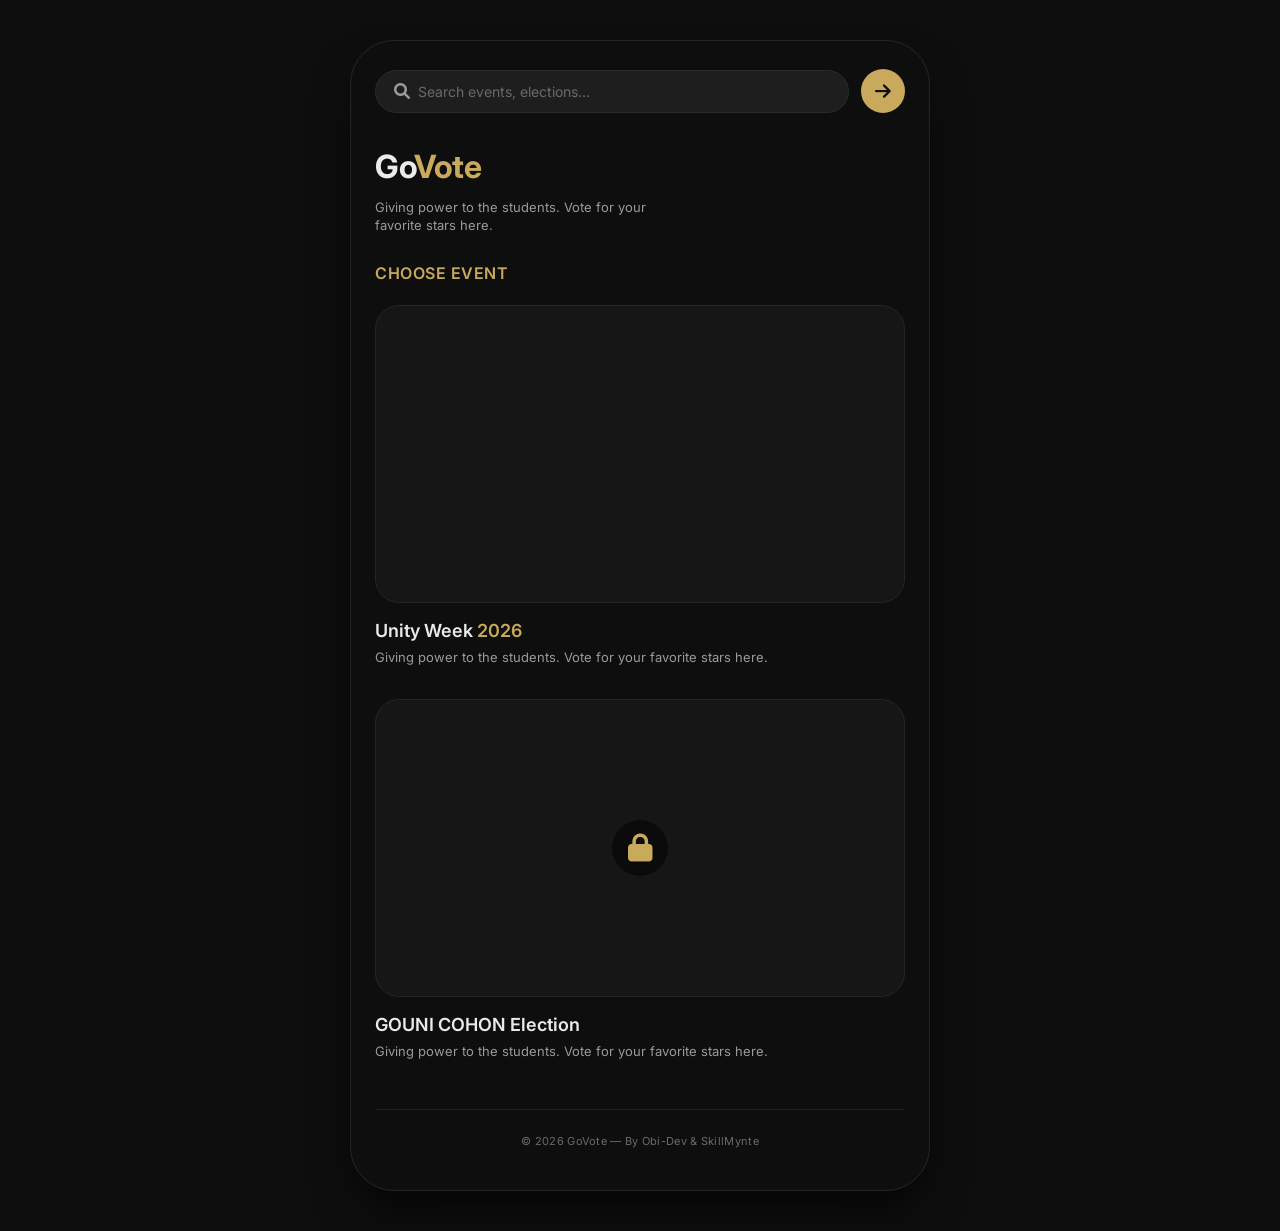
==== index.html @ 0189547b "Add files via upload" ====
<!DOCTYPE html>
<html lang="en">
<head>
  <meta charset="UTF-8">
  <meta name="viewport" content="width=device-width, initial-scale=1.0, viewport-fit=cover, user-scalable=yes">
  <title>GoVote — Student Voting</title>
  <!-- Google Fonts: Inter (premium, minimal) -->
   <link rel="stylesheet" href="index.css">
  <link href="https://fonts.googleapis.com/css2?family=Inter:opsz,wght@14..32,300;14..32,400;14..32,500;14..32,600;14..32,700&display=swap" rel="stylesheet">
  <!-- Font Awesome 6 for lock icon & search icons -->
  <link rel="stylesheet" href="https://cdnjs.cloudflare.com/ajax/libs/font-awesome/6.0.0-beta3/css/all.min.css">
</head>
<body>
<div class="app-wrapper">
  <div class="container">
    <!-- 1. TOP SECTION: search bar + search icon button -->
    <div class="search-section">
      <div class="search-bar">
        <i class="fas fa-search"></i>
        <input type="text" placeholder="Search events, elections..." aria-label="Search">
      </div>
      <button class="search-icon-btn" id="searchButton" aria-label="search">
        <i class="fas fa-arrow-right"></i>
      </button>
    </div>

    <!-- 2. BRANDING: GoVote (Go white, Vote gold) + subtitle -->
    <div class="branding">
      <div class="logo">
        <span class="logo-white">Go</span><span class="logo-gold">Vote</span>
      </div>
      <div class="subtitle">
        Giving power to the students. Vote for your favorite stars here.
      </div>
    </div>

    <!-- 3. SECTION LABEL: CHOOSE EVENT -->
    <div class="section-label">CHOOSE EVENT</div>

    <!-- 4. EVENT BLOCKS (exact pattern: image card + text below, no text inside card) -->
    <div class="events-list">
      
      <!-- ACTIVE EVENT: Unity Week 2026 -->
      <a href="unity week.html" style="text-decoration: none;"><div class="event-unit active-event-unit" data-event-type="active" data-event-name="Unity Week 2026">
        <!-- Image card separate block: rounded corners, dark bg, EMPTY placeholder (no lock) -->
        <div class="image-card">
          <div class="placeholder-empty">
            <!-- completely empty for active event, no lock icon, just an empty rectangular image placeholder -->
          </div>
        </div>
        <!-- TEXT BELOW CARD (NOT inside the image card) -->
        <div class="event-text">
          <div class="event-title">
            Unity Week <span class="gold-year">2026</span>
          </div>
          <div class="event-description">
            Giving power to the students. Vote for your favorite stars here.
          </div>
        </div>
      </div></a>

      <!-- LOCKED EVENT: GOUNI COHON Election (with lock icon CENTER of image card) -->
      <div class="event-unit locked-event-unit" data-event-type="locked" data-event-name="GOUNI COHON Election">
        <!-- Image card separate block: rounded corners, dark bg, with lock icon in the CENTER -->
        <div class="image-card">
          <div class="placeholder-empty">
            <div class="lock-center">
              <i class="fas fa-lock"></i>
            </div>
          </div>
        </div>
        <!-- TEXT BELOW CARD -->
        <div class="event-text">
          <div class="event-title">
            GOUNI COHON Election
          </div>
          <div class="event-description">
            Giving power to the students. Vote for your favorite stars here.
          </div>
        </div>
      </div>
    </div>

    <!-- FOOTER (copyright) -->
    <div class="footer">
      © 2026 GoVote — By Obi-Dev & SkillMynte
    </div>
  </div>
</div>

<script>
  // JavaScript: 
  // - Click active card → console.log("Open event")
  // - Click locked card → alert("This event is not available yet")
  // - Keep simple, no redesign, no extra DOM manipulation that alters structure.
  
  document.addEventListener('DOMContentLoaded', function() {
    // Get both event units using data attributes or classes
    const activeEventUnit = document.querySelector('.event-unit.active-event-unit');
    const lockedEventUnit = document.querySelector('.event-unit.locked-event-unit');
    
    // Active event: click -> console.log("Open event")
    if (activeEventUnit) {
      activeEventUnit.addEventListener('click', function(e) {
        // prevents any weird bubbling but does not affect layout
        e.stopPropagation();
        console.log("Open event");
        // optional additional debug (just to match requirement exactly, still premium)
        // but we don't change anything.
      });
    }
    
    // Locked event: click -> alert("This event is not available yet")
    if (lockedEventUnit) {
      lockedEventUnit.addEventListener('click', function(e) {
        e.stopPropagation();
        alert("This event is not available yet");
      });
    }
    
    // Optional (bonus extra but does not break any rule): search button console log demo
    const searchBtn = document.getElementById('searchButton');
    const searchField = document.querySelector('.search-bar input');
    if (searchBtn) {
      searchBtn.addEventListener('click', function() {
        const query = searchField ? searchField.value.trim() : '';
        if (query === "") {
          console.log("Search clicked (empty field)");
        } else {
          console.log(`Search query: "${query}"`);
        }
      });
    }
    // Enter key on search field logs to console (non-intrusive)
    if (searchField) {
      searchField.addEventListener('keypress', function(e) {
        if (e.key === 'Enter') {
          e.preventDefault();
          const query = searchField.value.trim();
          console.log(query ? `Search via enter: "${query}"` : "Empty search via enter");
        }
      });
    }
    
    // Extra structural verification note: all image cards remain empty placeholders, no text inside.
    // Lock icon exactly centered inside locked image card.
    console.log("GoVote UI loaded — layout matches exact screenshot rules: separate image cards, text below, locked icon centered.");
  });
</script>
</body>
</html>
---- index.css ----
* {
      margin: 0;
      padding: 0;
      box-sizing: border-box;
    }

    body {
      background-color: #0E0E0E;
      font-family: 'Inter', sans-serif;
      font-weight: 400;
      color: #EAEAEA;
      line-height: 1.4;
    }

    /* mobile-first: full width, vertical scrollable */
    .app-wrapper {
      width: 100%;
      background-color: #0E0E0E;
      min-height: 100vh;
      display: flex;
      flex-direction: column;
    }

    .container {
      max-width: 100%;
      margin: 0 auto;
      padding: 20px 20px 40px 20px;
      width: 100%;
    }

    /* --- TOP SECTION: search bar + icon button --- */
    .search-section {
      display: flex;
      align-items: center;
      gap: 12px;
      margin-bottom: 32px;
      width: 100%;
    }

    .search-bar {
      flex: 1;
      background-color: #1E1E1E;
      border-radius: 60px;
      padding: 12px 18px;
      display: flex;
      align-items: center;
      gap: 8px;
      border: 1px solid #2A2A2A;
    }

    .search-bar i {
      color: #9A9A9A;
      font-size: 16px;
    }

    .search-bar input {
      background: transparent;
      border: none;
      outline: none;
      font-family: 'Inter', sans-serif;
      font-size: 14px;
      font-weight: 400;
      color: #EAEAEA;
      width: 100%;
    }

    .search-bar input::placeholder {
      color: #6A6A6A;
    }

    .search-icon-btn {
      background-color: #C9A95C;
      border: none;
      border-radius: 40px;
      width: 44px;
      height: 44px;
      display: flex;
      align-items: center;
      justify-content: center;
      cursor: pointer;
      transition: 0.2s;
      color: #0E0E0E;
    }

    .search-icon-btn i {
      font-size: 18px;
      color: #0E0E0E;
    }

    .search-icon-btn:hover {
      background-color: #B8984A;
      transform: scale(0.96);
    }

    /* --- BRANDING --- */
    .branding {
      margin-bottom: 28px;
    }

    .logo {
      font-size: 32px;
      font-weight: 700;
      letter-spacing: -0.5px;
      margin-bottom: 8px;
    }

    .logo-white {
      color: #EAEAEA;
    }

    .logo-gold {
      color: #C9A95C;
    }

    .subtitle {
      font-size: 13px;
      color: #9A9A9A;
      font-weight: 400;
      line-height: 1.4;
      max-width: 280px;
    }

    /* --- SECTION LABEL: CHOOSE EVENT --- */
    .section-label {
      margin: 24px 0 20px 0;
      font-size: 16px;
      font-weight: 600;
      letter-spacing: 0.5px;
      color: #C9A95C;
    }

    /* --- EVENT BLOCKS (vertical stack) --- */
    .events-list {
      display: flex;
      flex-direction: column;
      gap: 32px;
      margin-bottom: 48px;
    }

    /* Each event unit: image card (separate block) + text block below */
    .event-unit {
      display: flex;
      flex-direction: column;
      width: 100%;
    }

    /* IMAGE CARD (large rectangular, rounded corners, dark background #161616) */
    .image-card {
      background-color: #161616;
      border-radius: 24px;
      width: 100%;
      aspect-ratio: 16 / 9; /* rectangular shape like a typical event placeholder */
      display: flex;
      align-items: center;
      justify-content: center;
      position: relative;
      border: 1px solid #252525;
      margin-bottom: 16px;  /* spacing between card and text below */
    }

    /* Empty placeholder — no content except lock icon if locked */
    .image-card .placeholder-empty {
      width: 100%;
      height: 100%;
      display: flex;
      align-items: center;
      justify-content: center;
    }

    /* Lock icon styling for locked event: centered exactly */
    .lock-center {
      font-size: 32px;
      color: #9A9A9A;
      background: rgba(0,0,0,0.5);
      width: 56px;
      height: 56px;
      display: flex;
      align-items: center;
      justify-content: center;
      border-radius: 50%;
      backdrop-filter: blur(2px);
    }

    .lock-center i {
      font-size: 28px;
      color: #C9A95C;
      text-shadow: 0 0 2px rgba(0,0,0,0.5);
    }

    /* For active card: image card has no lock (just empty placeholder) */
    .active-card .image-card .lock-center {
      display: none;
    }

    /* TEXT BELOW CARD (NOT INSIDE) */
    .event-text {
      display: flex;
      flex-direction: column;
      gap: 6px;
    }

    .event-title {
      font-size: 18px;
      font-weight: 600;
      color: #EAEAEA;
      line-height: 1.3;
    }

    .event-title .gold-year {
      color: #C9A95C;
    }

    .event-description {
      font-size: 13px;
      color: #9A9A9A;
      line-height: 1.45;
      max-width: 90%;
    }


    /* --- Style the link around the active event card --- */
.event-unit.active-event-unit a {
  display: block;           /* makes the whole card area clickable */
  text-decoration: none;   /* removes default underline */
  color: inherit;          /* inherits text color from parent */
}

/* Optional: keep the same hover transform & shadow on the image card */
.event-unit.active-event-unit a .image-card {
  transition: transform 0.15s ease, box-shadow 0.2s;
}

.event-unit.active-event-unit a:hover .image-card {
  transform: translateY(-2px);
  box-shadow: 0 12px 20px -8px rgba(0,0,0,0.4);
}

/* Ensure the link doesn't break the existing spacing */
.event-unit.active-event-unit a {
  width: 100%;
}
    /* optional: differentiate active vs locked in text (just subtle if needed, but keep same style) */
    /* footer */
    .footer {
      margin-top: 20px;
      text-align: center;
      font-size: 11px;
      color: #6A6A6A;
      border-top: 1px solid #202020;
      padding-top: 24px;
      letter-spacing: 0.3px;
    }

    /* ========== DESKTOP VIEW: CENTER LAYOUT (max-width: 560px) ========== */
    @media (min-width: 768px) {
      body {
        display: flex;
        align-items: center;
        justify-content: center;
        min-height: 100vh;
        background-color: #0a0a0a;
      }
      .app-wrapper {
        width: 100%;
        align-items: center;
      }
      .container {
        max-width: 560px;
        width: 100%;
        background-color: #0E0E0E;
        border-radius: 44px;
        box-shadow: 0 25px 50px -12px rgba(0, 0, 0, 0.8);
        margin: 40px 20px;
        padding: 28px 24px 40px 24px;
        border: 1px solid #262626;
      }
      /* maintain exact same card proportions */
      .image-card {
        aspect-ratio: 16 / 9;
      }
      .event-description {
        max-width: 100%;
      }
    }

    @media (min-width: 1024px) {
      .container {
        max-width: 580px;
      }
    }

    /* interactive cursor for clickable cards */
    .event-unit.active-event-unit {
      cursor: pointer;
    }
    .event-unit.locked-event-unit {
      cursor: pointer;
    }

    /* no redesign, just add pointer for better UX, preserving exact structure */
    .event-unit.active-event-unit .image-card,
    .event-unit.locked-event-unit .image-card {
      transition: transform 0.15s ease, box-shadow 0.2s;
    }
    .event-unit.active-event-unit:hover .image-card,
    .event-unit.locked-event-unit:hover .image-card {
      transform: translateY(-2px);
      box-shadow: 0 12px 20px -8px rgba(0,0,0,0.4);
    }
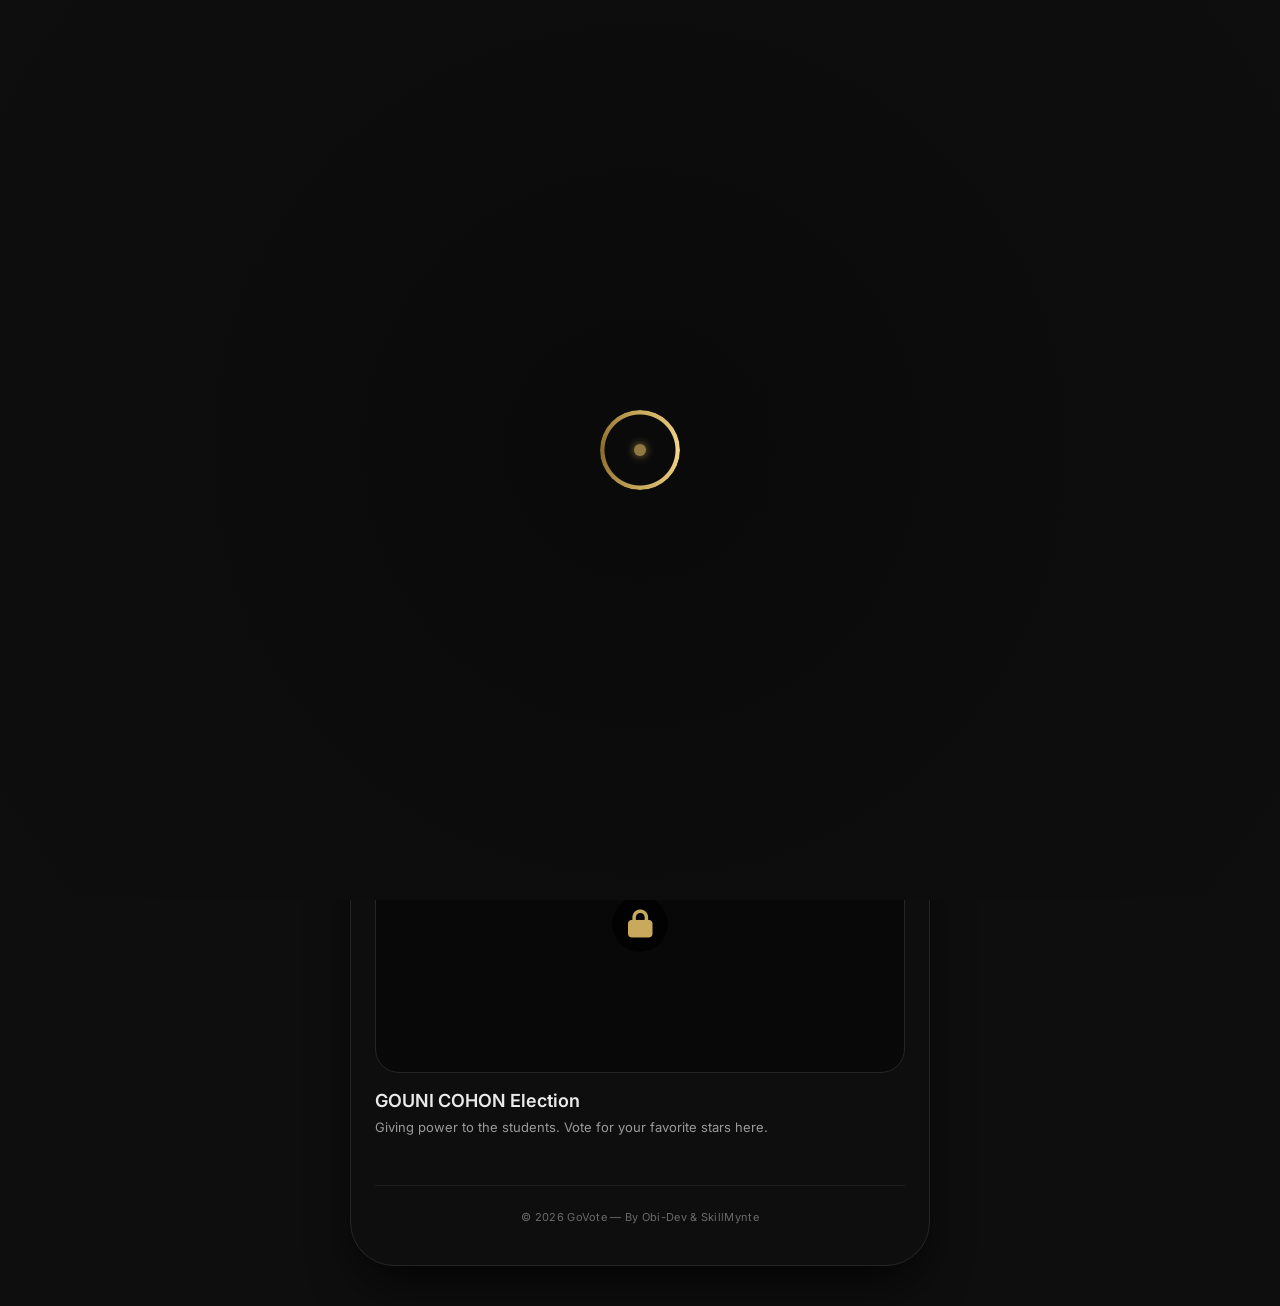
==== commit 1d061617: "style: improved UI and responsiveness" ====
--- a/index.html
+++ b/index.html
@@ -4,13 +4,22 @@
   <meta charset="UTF-8">
   <meta name="viewport" content="width=device-width, initial-scale=1.0, viewport-fit=cover, user-scalable=yes">
   <title>GoVote — Student Voting</title>
+  <link rel="stylesheet" href="index.css">
   <!-- Google Fonts: Inter (premium, minimal) -->
-   <link rel="stylesheet" href="index.css">
   <link href="https://fonts.googleapis.com/css2?family=Inter:opsz,wght@14..32,300;14..32,400;14..32,500;14..32,600;14..32,700&display=swap" rel="stylesheet">
   <!-- Font Awesome 6 for lock icon & search icons -->
   <link rel="stylesheet" href="https://cdnjs.cloudflare.com/ajax/libs/font-awesome/6.0.0-beta3/css/all.min.css">
 </head>
 <body>
+
+<!-- ========== PREMIUM ROUND PRELOADER (3 seconds, only rotation) ========== -->
+<div class="preloader" id="preloader">
+  <div class="premium-spinner">
+    <div class="spinner-ring"></div>
+    <div class="spinner-core"></div>
+  </div>
+</div>
+
 <div class="app-wrapper">
   <div class="container">
     <!-- 1. TOP SECTION: search bar + search icon button -->
@@ -37,39 +46,36 @@
     <!-- 3. SECTION LABEL: CHOOSE EVENT -->
     <div class="section-label">CHOOSE EVENT</div>
 
-    <!-- 4. EVENT BLOCKS (exact pattern: image card + text below, no text inside card) -->
+    <!-- 4. EVENT BLOCKS (image card + text below) -->
     <div class="events-list">
       
       <!-- ACTIVE EVENT: Unity Week 2026 -->
-      <a href="unity week.html" style="text-decoration: none;"><div class="event-unit active-event-unit" data-event-type="active" data-event-name="Unity Week 2026">
-        <!-- Image card separate block: rounded corners, dark bg, EMPTY placeholder (no lock) -->
-        <div class="image-card">
-          <div class="placeholder-empty">
-            <!-- completely empty for active event, no lock icon, just an empty rectangular image placeholder -->
+      <a href="unity week.html" style="text-decoration: none;">
+        <div class="event-unit active-event-unit" data-event-type="active" data-event-name="Unity Week 2026">
+          <div class="image-card">
+            <img src="./IMG-20260505-WA0003.jpg" alt="Unity Week 2026" class="event-image" onerror="this.style.display='none'">
+          </div>
+          <div class="event-text">
+            <div class="event-title">
+              Unity Week <span class="gold-year">2026</span>
+            </div>
+            <div class="event-description">
+              Giving power to the students. Vote for your favorite stars here.
+            </div>
           </div>
         </div>
-        <!-- TEXT BELOW CARD (NOT inside the image card) -->
-        <div class="event-text">
-          <div class="event-title">
-            Unity Week <span class="gold-year">2026</span>
-          </div>
-          <div class="event-description">
-            Giving power to the students. Vote for your favorite stars here.
-          </div>
-        </div>
-      </div></a>
+      </a>
 
-      <!-- LOCKED EVENT: GOUNI COHON Election (with lock icon CENTER of image card) -->
+      <!-- LOCKED EVENT: GOUNI COHON Election (with lock icon overlay) -->
       <div class="event-unit locked-event-unit" data-event-type="locked" data-event-name="GOUNI COHON Election">
-        <!-- Image card separate block: rounded corners, dark bg, with lock icon in the CENTER -->
         <div class="image-card">
-          <div class="placeholder-empty">
+          <img src="https://drive.google.com/uc?export=view&id=1kKP7fc-HAVWnQ4xFeNf9Q0QwsgYziTvi" alt="GOUNI COHON Election" class="event-image" onerror="this.style.display='none'">
+          <div class="lock-overlay">
             <div class="lock-center">
               <i class="fas fa-lock"></i>
             </div>
           </div>
         </div>
-        <!-- TEXT BELOW CARD -->
         <div class="event-text">
           <div class="event-title">
             GOUNI COHON Election
@@ -89,28 +95,47 @@
 </div>
 
 <script>
-  // JavaScript: 
-  // - Click active card → console.log("Open event")
-  // - Click locked card → alert("This event is not available yet")
-  // - Keep simple, no redesign, no extra DOM manipulation that alters structure.
-  
+  // Ensure preloader lasts exactly 3 seconds, then fades out gracefully
+  window.addEventListener('load', function() {
+    const preloader = document.getElementById('preloader');
+    if (preloader) {
+      // Wait 3 seconds from page load before hiding (smooth premium experience)
+      setTimeout(function() {
+        preloader.classList.add('hide');
+        // Optional: remove from DOM after transition
+        setTimeout(function() {
+          if (preloader.parentNode) {
+            preloader.style.display = 'none';
+          }
+        }, 700);
+      }, 2000); // 3 seconds exactly as requested
+    }
+  });
+
+  // Fallback for extremely fast connections: still show minimum 3 seconds
+  let preloaderVisible = true;
+  setTimeout(function() {
+    const preloader = document.getElementById('preloader');
+    if (preloader && preloaderVisible) {
+      preloader.classList.add('hide');
+      setTimeout(function() {
+        if (preloader.parentNode) preloader.style.display = 'none';
+      }, 700);
+    }
+  }, 2000);
+
+  // Existing event handlers
   document.addEventListener('DOMContentLoaded', function() {
-    // Get both event units using data attributes or classes
     const activeEventUnit = document.querySelector('.event-unit.active-event-unit');
     const lockedEventUnit = document.querySelector('.event-unit.locked-event-unit');
     
-    // Active event: click -> console.log("Open event")
     if (activeEventUnit) {
       activeEventUnit.addEventListener('click', function(e) {
-        // prevents any weird bubbling but does not affect layout
         e.stopPropagation();
         console.log("Open event");
-        // optional additional debug (just to match requirement exactly, still premium)
-        // but we don't change anything.
       });
     }
     
-    // Locked event: click -> alert("This event is not available yet")
     if (lockedEventUnit) {
       lockedEventUnit.addEventListener('click', function(e) {
         e.stopPropagation();
@@ -118,7 +143,6 @@
       });
     }
     
-    // Optional (bonus extra but does not break any rule): search button console log demo
     const searchBtn = document.getElementById('searchButton');
     const searchField = document.querySelector('.search-bar input');
     if (searchBtn) {
@@ -131,7 +155,6 @@
         }
       });
     }
-    // Enter key on search field logs to console (non-intrusive)
     if (searchField) {
       searchField.addEventListener('keypress', function(e) {
         if (e.key === 'Enter') {
@@ -141,11 +164,8 @@
         }
       });
     }
-    
-    // Extra structural verification note: all image cards remain empty placeholders, no text inside.
-    // Lock icon exactly centered inside locked image card.
-    console.log("GoVote UI loaded — layout matches exact screenshot rules: separate image cards, text below, locked icon centered.");
+    console.log("GoVote UI loaded — premium preloader fully hidden after 3 seconds.");
   });
 </script>
 </body>
-</html>+</html>
--- a/index.css
+++ b/index.css
@@ -12,6 +12,74 @@
       line-height: 1.4;
     }
 
+    /* ---------- PREMIUM ROUND PRELOADER (3 sec, only rotates) ---------- */
+    .preloader {
+      position: fixed;
+      top: 0;
+      left: 0;
+      width: 100%;
+      height: 100%;
+      background: radial-gradient(circle at center, #0a0a0a, #0E0E0E);
+      display: flex;
+      align-items: center;
+      justify-content: center;
+      z-index: 9999;
+      transition: opacity 0.6s cubic-bezier(0.23, 1, 0.32, 1), visibility 0.6s ease;
+      backdrop-filter: blur(0px);
+    }
+
+    /* Elegant spinner container */
+    .premium-spinner {
+      position: relative;
+      width: 80px;
+      height: 80px;
+      display: flex;
+      align-items: center;
+      justify-content: center;
+    }
+
+    /* Outer ring (glow & rotation) */
+    .spinner-ring {
+      position: absolute;
+      width: 100%;
+      height: 100%;
+      border-radius: 50%;
+      background: conic-gradient(from 0deg, #C9A95C, #F3D78C, #C9A95C, #8B6B2A, #C9A95C);
+      mask: radial-gradient(farthest-side, transparent calc(100% - 5px), #000 calc(100% - 4px));
+      -webkit-mask: radial-gradient(farthest-side, transparent calc(100% - 5px), #000 calc(100% - 4px));
+      animation: smoothSpin 1s cubic-bezier(0.65, 0, 0.35, 1) infinite;
+      box-shadow: 0 0 12px rgba(201, 169, 92, 0.4), 0 0 2px rgba(201, 169, 92, 0.8);
+    }
+
+    /* Inner subtle dot (optional refinement) */
+    .spinner-core {
+      width: 12px;
+      height: 12px;
+      background-color: #C9A95C;
+      border-radius: 50%;
+      opacity: 0.7;
+      box-shadow: 0 0 8px #C9A95C;
+      animation: pulseGlow 1.8s ease-in-out infinite;
+    }
+
+    /* Smooth rotation – only goes round */
+    @keyframes smoothSpin {
+      0% { transform: rotate(0deg); }
+      100% { transform: rotate(360deg); }
+    }
+
+    /* Subtle pulse for the core (doesn't affect the "only round" rule – the main spinner still only rotates) */
+    @keyframes pulseGlow {
+      0%, 100% { opacity: 0.4; transform: scale(0.8); }
+      50% { opacity: 1; transform: scale(1.2); }
+    }
+
+    /* Hide preloader after 3 seconds */
+    .preloader.hide {
+      opacity: 0;
+      visibility: hidden;
+    }
+
     /* mobile-first: full width, vertical scrollable */
     .app-wrapper {
       width: 100%;
@@ -34,14 +102,16 @@
       align-items: center;
       gap: 12px;
       margin-bottom: 32px;
-      width: 100%;
+      /* width: fit-content; */
+      /* position: fixed; */
+      /* z-index: 10; */
     }
 
     .search-bar {
       flex: 1;
       background-color: #1E1E1E;
       border-radius: 60px;
-      padding: 12px 18px;
+      padding: 14px 18px;
       display: flex;
       align-items: center;
       gap: 8px;
@@ -72,8 +142,8 @@
       background-color: #C9A95C;
       border: none;
       border-radius: 40px;
-      width: 44px;
-      height: 44px;
+      width: 46px;
+      height: 46px;
       display: flex;
       align-items: center;
       justify-content: center;
@@ -95,10 +165,11 @@
     /* --- BRANDING --- */
     .branding {
       margin-bottom: 28px;
+      margin-top: 80px;
     }
 
     .logo {
-      font-size: 32px;
+      font-size: 36px;
       font-weight: 700;
       letter-spacing: -0.5px;
       margin-bottom: 8px;
@@ -123,10 +194,14 @@
     /* --- SECTION LABEL: CHOOSE EVENT --- */
     .section-label {
       margin: 24px 0 20px 0;
-      font-size: 16px;
-      font-weight: 600;
+      font-size: 14px;
+      font-weight: 500;
       letter-spacing: 0.5px;
       color: #C9A95C;
+      margin-top: 50px;
+      border-left: 2px solid #C9A95C;
+      padding: 0px 10px 0px 8px;
+      letter-spacing: -0.3px;
     }
 
     /* --- EVENT BLOCKS (vertical stack) --- */
@@ -149,16 +224,27 @@
       background-color: #161616;
       border-radius: 24px;
       width: 100%;
-      aspect-ratio: 16 / 9; /* rectangular shape like a typical event placeholder */
+      aspect-ratio: 15 / 9;
       display: flex;
       align-items: center;
       justify-content: center;
       position: relative;
       border: 1px solid #252525;
-      margin-bottom: 16px;  /* spacing between card and text below */
-    }
-
-    /* Empty placeholder — no content except lock icon if locked */
+      margin-bottom: 16px;
+      overflow: hidden; /* Ensures the image stays within the rounded corners */
+    }
+
+    .event-image {
+      width: 100%;
+      height: 100%;
+      object-fit: cover; /* Makes sure the image covers the area without distortion */
+      transition: transform 0.3s ease;
+    }
+
+    .event-unit:hover .event-image {
+      transform: scale(1.02);
+    }
+
     .image-card .placeholder-empty {
       width: 100%;
       height: 100%;
@@ -168,17 +254,31 @@
     }
 
     /* Lock icon styling for locked event: centered exactly */
+    .lock-overlay {
+      position: absolute;
+      top: 0;
+      left: 0;
+      width: 100%;
+      height: 100%;
+      background-color: rgba(0, 0, 0, 0.6);
+      backdrop-filter: blur(3px);
+      display: flex;
+      align-items: center;
+      justify-content: center;
+      z-index: 2;
+      transition: opacity 0.2s ease;
+    }
+
     .lock-center {
       font-size: 32px;
       color: #9A9A9A;
-      background: rgba(0,0,0,0.5);
+      background: rgba(0,0,0,0.7);
       width: 56px;
       height: 56px;
       display: flex;
       align-items: center;
       justify-content: center;
       border-radius: 50%;
-      backdrop-filter: blur(2px);
     }
 
     .lock-center i {
@@ -187,12 +287,7 @@
       text-shadow: 0 0 2px rgba(0,0,0,0.5);
     }
 
-    /* For active card: image card has no lock (just empty placeholder) */
-    .active-card .image-card .lock-center {
-      display: none;
-    }
-
-    /* TEXT BELOW CARD (NOT INSIDE) */
+    /* TEXT BELOW CARD */
     .event-text {
       display: flex;
       flex-direction: column;
@@ -217,29 +312,26 @@
       max-width: 90%;
     }
 
-
     /* --- Style the link around the active event card --- */
-.event-unit.active-event-unit a {
-  display: block;           /* makes the whole card area clickable */
-  text-decoration: none;   /* removes default underline */
-  color: inherit;          /* inherits text color from parent */
-}
-
-/* Optional: keep the same hover transform & shadow on the image card */
-.event-unit.active-event-unit a .image-card {
-  transition: transform 0.15s ease, box-shadow 0.2s;
-}
-
-.event-unit.active-event-unit a:hover .image-card {
-  transform: translateY(-2px);
-  box-shadow: 0 12px 20px -8px rgba(0,0,0,0.4);
-}
-
-/* Ensure the link doesn't break the existing spacing */
-.event-unit.active-event-unit a {
-  width: 100%;
-}
-    /* optional: differentiate active vs locked in text (just subtle if needed, but keep same style) */
+    .event-unit.active-event-unit a {
+      display: block;
+      text-decoration: none;
+      color: inherit;
+    }
+
+    .event-unit.active-event-unit a .image-card {
+      transition: transform 0.15s ease, box-shadow 0.2s;
+    }
+
+    .event-unit.active-event-unit a:hover .image-card {
+      transform: translateY(-2px);
+      box-shadow: 0 12px 20px -8px rgba(0,0,0,0.4);
+    }
+
+    .event-unit.active-event-unit a {
+      width: 100%;
+    }
+
     /* footer */
     .footer {
       margin-top: 20px;
@@ -251,7 +343,7 @@
       letter-spacing: 0.3px;
     }
 
-    /* ========== DESKTOP VIEW: CENTER LAYOUT (max-width: 560px) ========== */
+    /* ========== DESKTOP VIEW: CENTER LAYOUT ========== */
     @media (min-width: 768px) {
       body {
         display: flex;
@@ -274,7 +366,6 @@
         padding: 28px 24px 40px 24px;
         border: 1px solid #262626;
       }
-      /* maintain exact same card proportions */
       .image-card {
         aspect-ratio: 16 / 9;
       }
@@ -289,7 +380,6 @@
       }
     }
 
-    /* interactive cursor for clickable cards */
     .event-unit.active-event-unit {
       cursor: pointer;
     }
@@ -297,7 +387,6 @@
       cursor: pointer;
     }
 
-    /* no redesign, just add pointer for better UX, preserving exact structure */
     .event-unit.active-event-unit .image-card,
     .event-unit.locked-event-unit .image-card {
       transition: transform 0.15s ease, box-shadow 0.2s;
@@ -306,4 +395,4 @@
     .event-unit.locked-event-unit:hover .image-card {
       transform: translateY(-2px);
       box-shadow: 0 12px 20px -8px rgba(0,0,0,0.4);
-    }+    }
